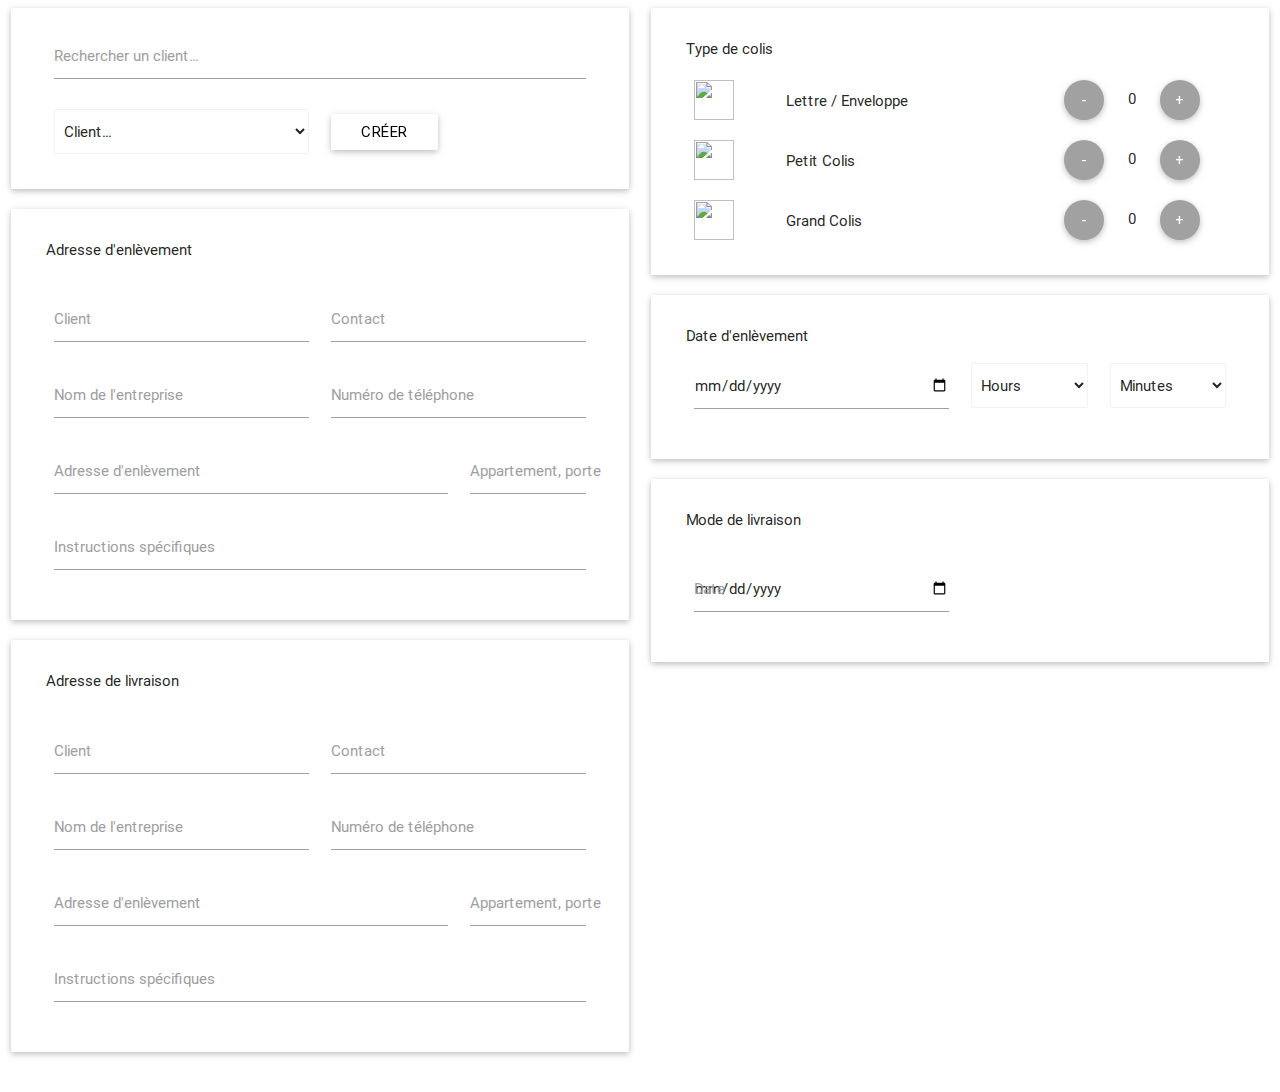
==== index.html @ f28165ea "init form" ====
<html>
<link rel="stylesheet" href="css/materialize.css">
<link rel="stylesheet" href="css/custom.css">
<head>
<title>Prototype formulaire de réservation Yuso - Livraison</title>
</head>
<body>
  <div class="row">
    <div class="col s6">
      <div class="card white">
        <div class="card-content white" id="recherche_client">
            <div class="row">
              <form class="col s12">
                <div class="row">
                  <div class="input-field col s12">
                    <input id="email" type="email" class="validate">
                    <label for="email" data-error="wrong" data-success="right">Rechercher un client...</label>
                  </div>
                  <div class="input-field col s6">
                      <select class="browser-default">
                        <option value="" disabled selected>Client...</option>
                        <option value="1">Guillaume Degermann</option>
                        <option value="2">Benoit Richard</option>
                        <option value="3">B&eacute;chir Tourki</option>
                      </select>
                  </div>
                  <div class='input-field col s2' id='client_button_container'>
                  <a class="waves-effect waves-white btn" id='new_client_button'>CR&Eacute;ER</a>
                </div>
                </div>
              </form>
            </div>
        </div>
      </div>
      <div class="card white">
        <div class="card-content white" id="recherche_client">
          <p style="padding-top: 20px; padding-left: 15px;">Adresse d'enl&egrave;vement</p>
            <div class="row" id="address_1">
              <form class="col s12">
                <div class="row">
                  <div class="input-field col s6">
                    <input id="client" type="email" class="validate">
                    <label for="text" data-error="wrong" data-success="right">Client</label>
                  </div>
                  <div class="input-field col s6">
                    <input id="contact" type="email">
                    <label for="text" data-error="wrong" data-success="right">Contact</label>
                  </div>
                  <div class="input-field col s6">
                    <input id="cpy_name" type="text" class="validate">
                    <label for="text" data-error="wrong" data-success="right">Nom de l'entreprise</label>
                  </div>
                  <div class="input-field col s6">
                    <input id="phone" type="text" class="validate">
                    <label for="text" data-error="wrong" data-success="right">Num&eacute;ro de t&eacute;l&eacute;phone</label>
                  </div>
                  <div class="input-field col s9">
                    <input id="address1" type="text" class="validate">
                    <label for="text" data-error="wrong" data-success="right">Adresse d'enl&egrave;vement</label>
                  </div>
                  <div class="input-field col s3">
                    <input id="more_info1" type="text" class="validate">
                    <label for="text" data-error="wrong" data-success="right">Appartement, porte</label>
                  </div>
                  <div class="input-field col s12">
                    <input id="more_info2" type="text" class="validate">
                    <label for="text" data-error="wrong" data-success="right">Instructions sp&eacute;cifiques</label>
                  </div>
                </div>
              </form>
            </div>
        </div>
      </div>
      <div class="card white">
        <div class="card-content white" id="recherche_client">
          <p style="padding-top: 20px; padding-left: 15px;">Adresse de livraison</p>
            <div class="row" id="address_1">
              <form class="col s12">
                <div class="row">
                  <div class="input-field col s6">
                    <input id="client" type="email" class="validate">
                    <label for="text" data-error="wrong" data-success="right">Client</label>
                  </div>
                  <div class="input-field col s6">
                    <input id="contact" type="email" class="validate">
                    <label for="text" data-error="wrong" data-success="right">Contact</label>
                  </div>
                  <div class="input-field col s6">
                    <input id="cpy_name" type="text" class="validate">
                    <label for="text" data-error="wrong" data-success="right">Nom de l'entreprise</label>
                  </div>
                  <div class="input-field col s6">
                    <input id="phone" type="text" class="validate">
                    <label for="text" data-error="wrong" data-success="right">Num&eacute;ro de t&eacute;l&eacute;phone</label>
                  </div>
                  <div class="input-field col s9">
                    <input id="address1" type="text" class="validate">
                    <label for="text" data-error="wrong" data-success="right">Adresse d'enl&egrave;vement</label>
                  </div>
                  <div class="input-field col s3">
                    <input id="more_info1" type="text" class="validate">
                    <label for="text" data-error="wrong" data-success="right">Appartement, porte</label>
                  </div>
                  <div class="input-field col s12">
                    <input id="more_info2" type="text" class="validate">
                    <label for="text" data-error="wrong" data-success="right">Instructions sp&eacute;cifiques</label>
                  </div>
                </div>
              </form>
            </div>
        </div>
      </div>
    </div>
    <div class="col s6">
      <div class="card white">
        <div class="card-content white" id="recherche_client">
          <p style="padding-top: 20px; padding-left: 15px;">Type de colis</p>
            <div class="row" id="address_1">
              <form class="col s12">
                <div class="row">
                  <div class="col s2">
                  <img src="https://rush.uber.com/icon_package_envelope-02c4dc71.svg" style="width: 40px">
                  </div>
                  <div class="col s6">
                  <span style="margin-top: 10px; display:inline-block;">Lettre / Enveloppe</span>
                  </div>
                  <div class="col s4">
                    <a class="btn-floating btn-large waves-effect waves-grey" id="remove_button1"><span class="material-icons">-</span></a>&nbsp;<span id='number1'>0</span>&nbsp;<a class="btn-floating btn-large waves-effect waves-grey" id="add_button1"><span class="material-icons">+</span></a>
                  </div>
                </div>
                <div class="row">
                  <div class="col s2">
                  <img src="https://rush.uber.com/icon_package_small-3653310f.svg" style="width: 40px">
                  </div>
                  <div class="col s6">
                  <span style="margin-top: 10px; display:inline-block;">Petit Colis</span>
                  </div>
                  <div class="col s4">
                    <a class="btn-floating btn-large waves-effect waves-grey" id="remove_button2"><span class="material-icons">-</span></a>&nbsp;<span id='number2'>0</span>&nbsp;<a class="btn-floating btn-large waves-effect waves-grey" id="add_button2"><span class="material-icons">+</span></a>
                  </div>
                </div>
                <div class="row">
                  <div class="col s2">
                  <img src="https://rush.uber.com/icon_package_large-b30fde12.svg" style="width: 40px">
                  </div>
                  <div class="col s6">
                  <span style="margin-top: 10px; display:inline-block;">Grand Colis</span>
                  </div>
                  <div class="col s4">
                    <a class="btn-floating btn-large waves-effect waves-grey" id="remove_button3"><span class="material-icons">-</span></a>&nbsp;<span id='number3'>0</span>&nbsp;<a class="btn-floating btn-large waves-effect waves-grey" id="add_button3"><span class="material-icons">+</span></a>
                  </div>
                </div>
              </form>
            </div>
        </div>
      </div>
      <div class="card white">
        <div class="card-content white" id="recherche_client">
          <p style="padding-top: 20px; padding-left: 15px;">Date d'enl&egrave;vement</p>
            <div class="row" id="date_enlevement">
              <form class="col s12">
                <div class="row">
                  <div class="input-field col s6">
                    <input type="date" class="datepicker" placeholder="jj/mm/aaaa">
                  </div>
                  <div class="input-field col s3">
                    <select class="browser-default">
                      <option value="" disabled selected>Hours</option>
                      <option value="1">0</option>
                      <option value="1">1</option>
                      <option value="2">2</option>
                      <option value="3">3</option>
                      <option value="4">4</option>
                      <option value="5">5</option>
                      <option value="6">6</option>
                      <option value="7">7</option>
                      <option value="8">8</option>
                      <option value="9">9</option>
                      <option value="10">10</option>
                      <option value="11">11</option>
                    </select>
                  </div>
                  <div class="input-field col s3">
                    <select class="browser-default">
                      <option value="" disabled selected>Minutes</option>
                      <option value="0">0</option>
                      <option value="5">5</option>
                      <option value="10">10</option>
                      <option value="15">15</option>
                      <option value="20">20</option>
                      <option value="25">25</option>
                      <option value="30">30</option>
                      <option value="35">35</option>
                      <option value="40">40</option>
                      <option value="45">45</option>
                      <option value="50">50</option>
                      <option value="55">55</option>
                    </select>
                  </div>

                </div>
              </form>
            </div>
        </div>
      </div>
      <div class="card white">
        <div class="card-content white" id="recherche_client">
          <p style="padding-top: 20px; padding-left: 15px;">Mode de livraison</p>
            <div class="row" id="address_1">
              <form class="col s12">
                <div class="row">
                  <div class="input-field col s6">
                    <input id="client" type="date">
                    <label for="date" data-error="wrong" data-success="right">Date</label>
                  </div>
                </div>
              </form>
            </div>
        </div>
      </div>
    </div>
  </div>
<script src="https://code.jquery.com/jquery-2.2.3.min.js" integrity="sha256-a23g1Nt4dtEYOj7bR+vTu7+T8VP13humZFBJNIYoEJo=" crossorigin="anonymous"></script>
<script src="js/materialize.js"></script>
<script src="js/custom.js"></script>
</body>
</html>
---- css/custom.css ----
#recherche_client {
  padding: 10px 20px 0px 20px !important;
}


#client_button_container {
  display: inline-block;
  margin-left: 0px;
  margin-top: 20px;
}

#new_client_button {
}

#address_1 {
  margin-top:20px;
}

#add_button1 {
  width: 40px;
  height: 40px;
  line-height: 2.7;
}

#remove_button1 {
  width: 40px;
  height: 40px;
  line-height: 2.7;
}

#number1 {
  padding: 0 20px;
}

#number2 {
  padding: 0 20px;
}

#add_button2 {
  width: 40px;
  height: 40px;
  line-height: 2.7;
}

#remove_button2 {
  width: 40px;
  height: 40px;
  line-height: 2.7;
}

#number3 {
  padding: 0 20px;
}


#add_button3 {
  width: 40px;
  height: 40px;
  line-height: 2.7;
}

#remove_button3 {
  width: 40px;
  height: 40px;
  line-height: 2.7;
}
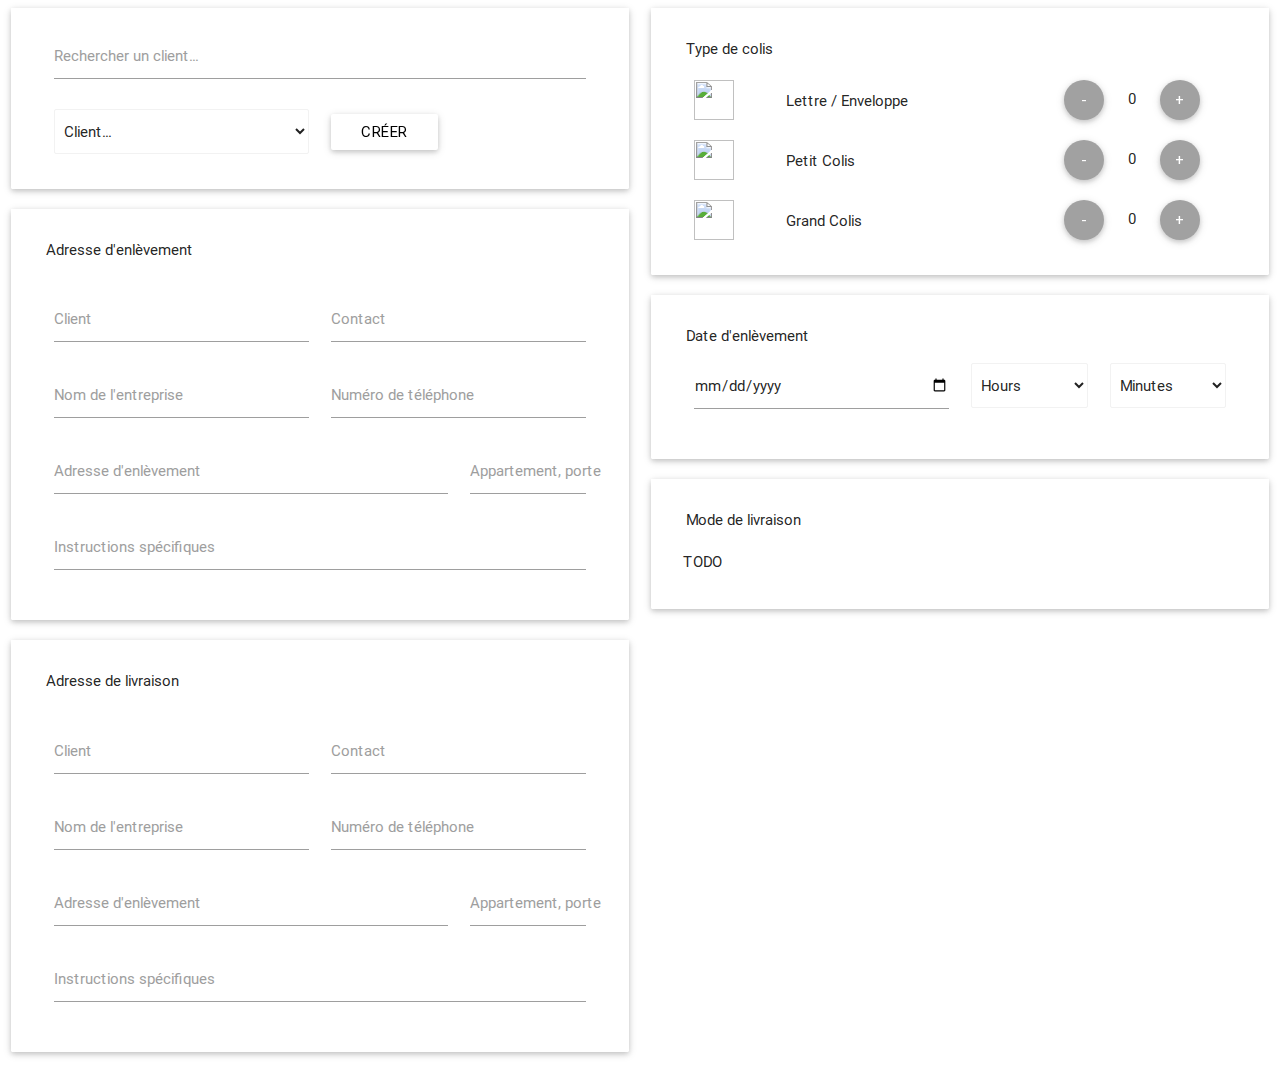
==== commit bc530b0d: "remove bugued form & add todo instead" ====
--- a/index.html
+++ b/index.html
@@ -209,10 +209,7 @@
             <div class="row" id="address_1">
               <form class="col s12">
                 <div class="row">
-                  <div class="input-field col s6">
-                    <input id="client" type="date">
-                    <label for="date" data-error="wrong" data-success="right">Date</label>
-                  </div>
+                  TODO
                 </div>
               </form>
             </div>
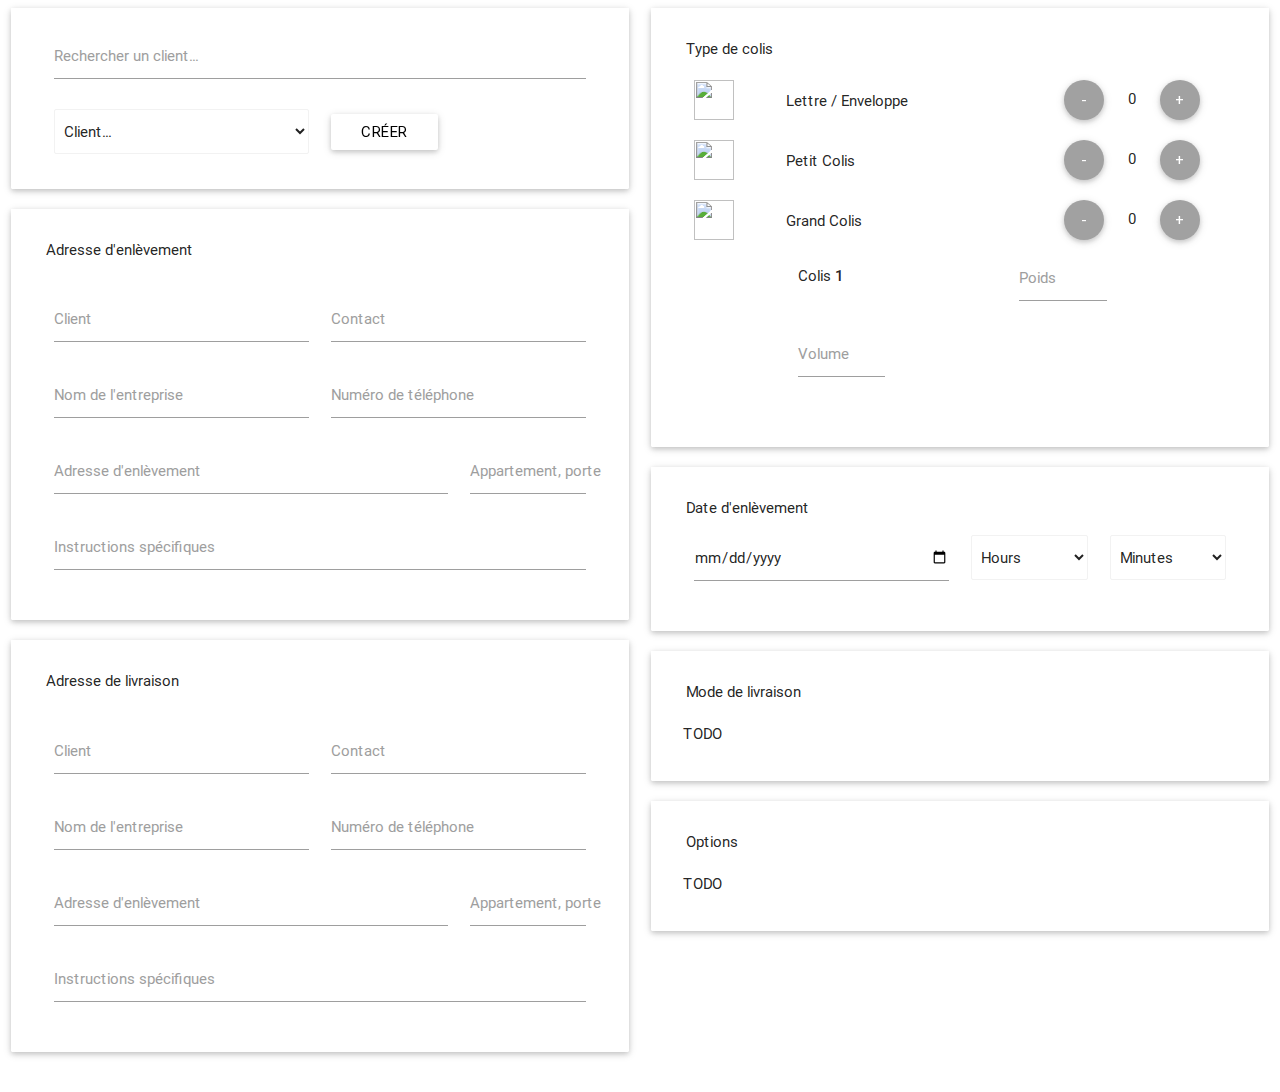
==== commit 5c6d7531: "add colis suppl. info but not the logic behind it" ====
--- a/index.html
+++ b/index.html
@@ -146,8 +146,23 @@
                   <div class="col s6">
                   <span style="margin-top: 10px; display:inline-block;">Grand Colis</span>
                   </div>
-                  <div class="col s4">
+                  <div class="col s4" id="last-grd">
                     <a class="btn-floating btn-large waves-effect waves-grey" id="remove_button3"><span class="material-icons">-</span></a>&nbsp;<span id='number3'>0</span>&nbsp;<a class="btn-floating btn-large waves-effect waves-grey" id="add_button3"><span class="material-icons">+</span></a>
+                  </div>
+                  <div class="col s10 offset-s2">
+                    <div class="row">
+                    <div class="input-field col s4">
+                    <span style="margin-top: 10px; display:inline-block;">Colis <span id="num_colis">1</span></span>
+                    </div>
+                    <div class="input-field col s3" style="margin-left:75px">
+                      <input id="cpy_name" type="text" class="validate">
+                      <label for="text" data-error="wrong" data-success="right">Poids</label>
+                    </div>
+                    <div class="input-field col s3">
+                      <input id="cpy_name" type="text" class="validate">
+                      <label for="text" data-error="wrong" data-success="right">Volume</label>
+                    </div>
+                    </div>
                   </div>
                 </div>
               </form>
@@ -215,6 +230,18 @@
             </div>
         </div>
       </div>
+      <div class="card white">
+        <div class="card-content white" id="recherche_client">
+          <p style="padding-top: 20px; padding-left: 15px;">Options</p>
+            <div class="row" id="address_1">
+              <form class="col s12">
+                <div class="row">
+                  TODO
+                </div>
+              </form>
+            </div>
+        </div>
+      </div>
     </div>
   </div>
 <script src="https://code.jquery.com/jquery-2.2.3.min.js" integrity="sha256-a23g1Nt4dtEYOj7bR+vTu7+T8VP13humZFBJNIYoEJo=" crossorigin="anonymous"></script>
--- a/css/custom.css
+++ b/css/custom.css
@@ -1,5 +1,9 @@
 #recherche_client {
   padding: 10px 20px 0px 20px !important;
+}
+
+#num_colis {
+  font-weight: 500;
 }
 
 
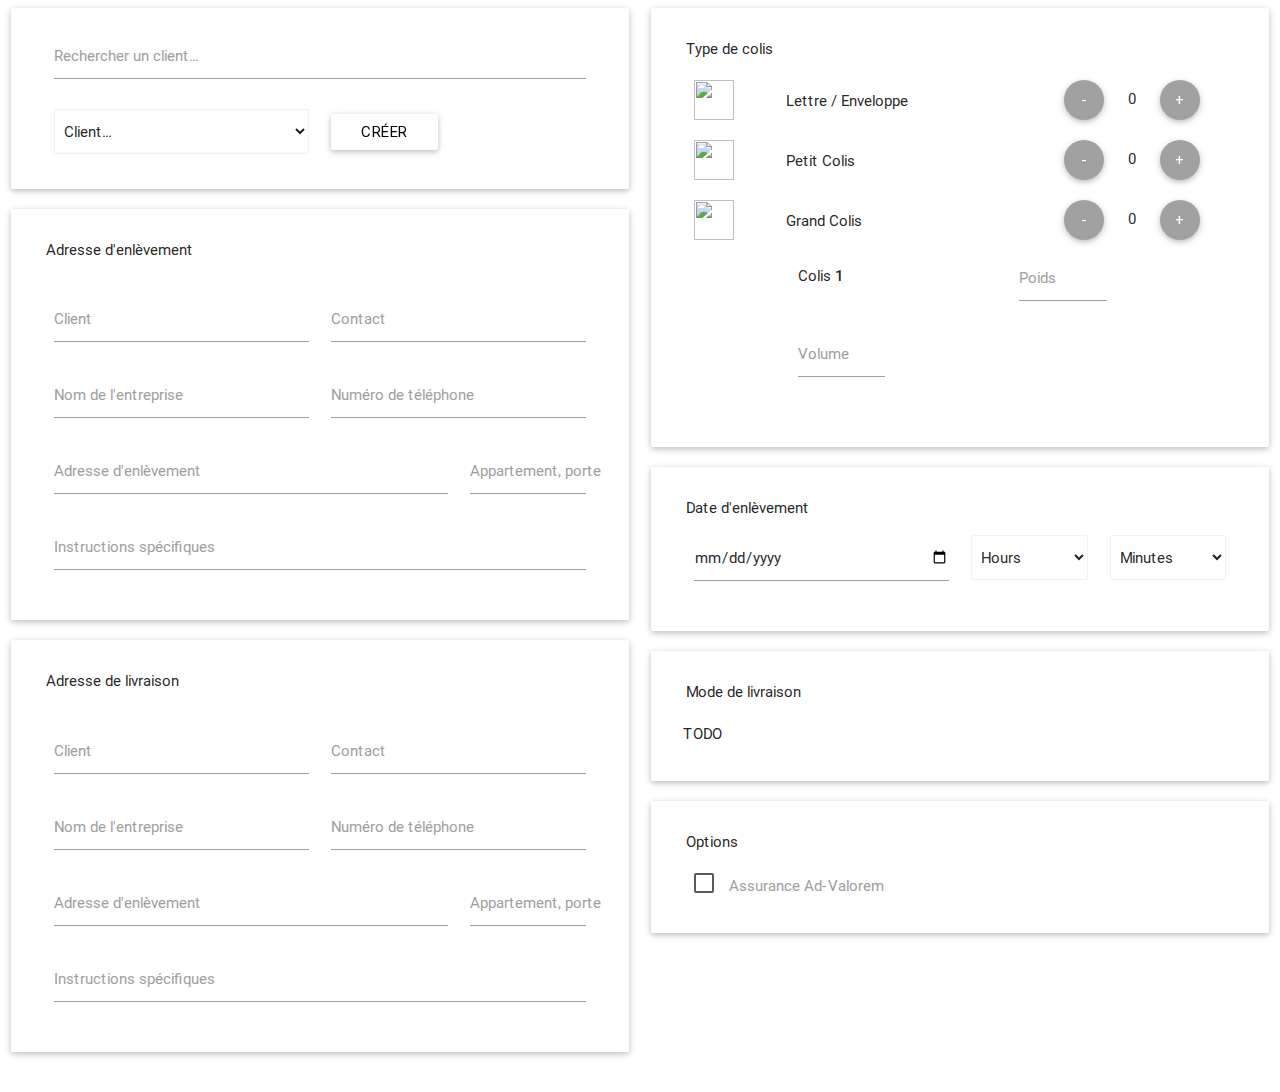
==== commit e1c9f6ca: "add option ad-valorem" ====
--- a/index.html
+++ b/index.html
@@ -236,7 +236,10 @@
             <div class="row" id="address_1">
               <form class="col s12">
                 <div class="row">
-                  TODO
+                <div class="col s8 offset s2">
+                  <input type="checkbox" class="filled-in" id="filled-in-box" />
+                    <label for="filled-in-box">Assurance Ad-Valorem</label>
+                  </div>
                 </div>
               </form>
             </div>
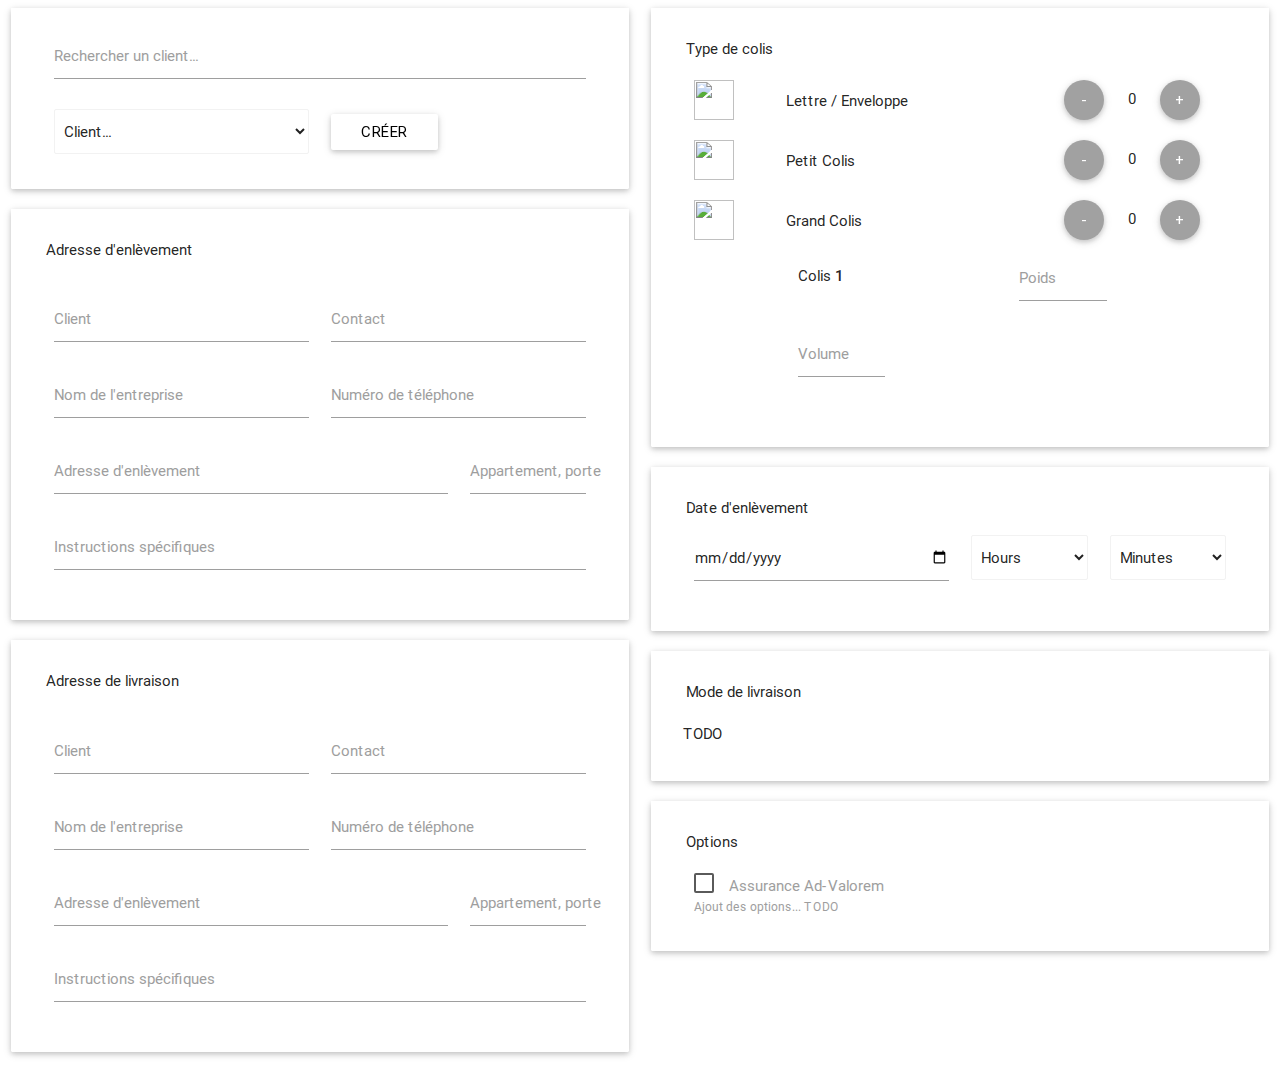
==== commit d4c80bf1: "Test repo + add options" ====
--- a/index.html
+++ b/index.html
@@ -238,7 +238,8 @@
                 <div class="row">
                 <div class="col s8 offset s2">
                   <input type="checkbox" class="filled-in" id="filled-in-box" />
-                    <label for="filled-in-box">Assurance Ad-Valorem</label>
+                    <label for="filled-in-box">Assurance Ad-Valorem</label><br>
+                    <label for="filled-in-box">Ajout des options... TODO</label>
                   </div>
                 </div>
               </form>
